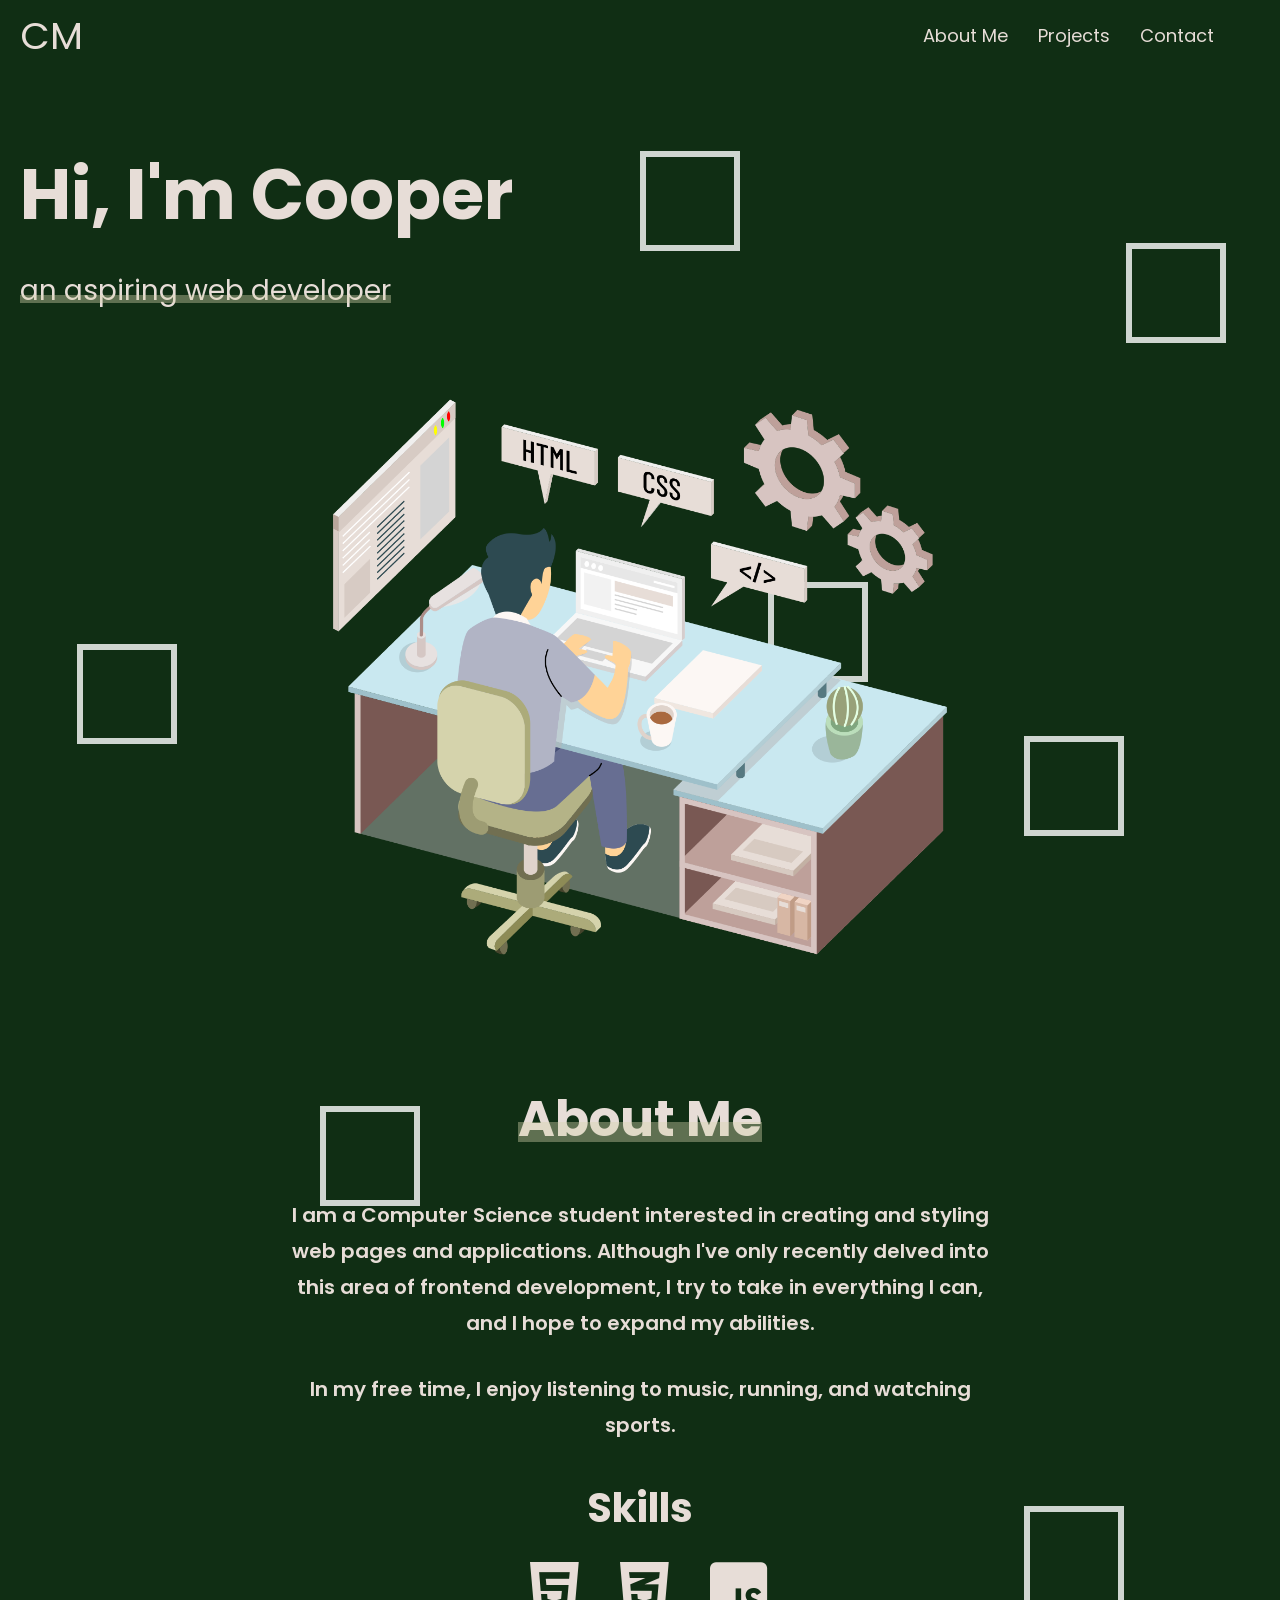
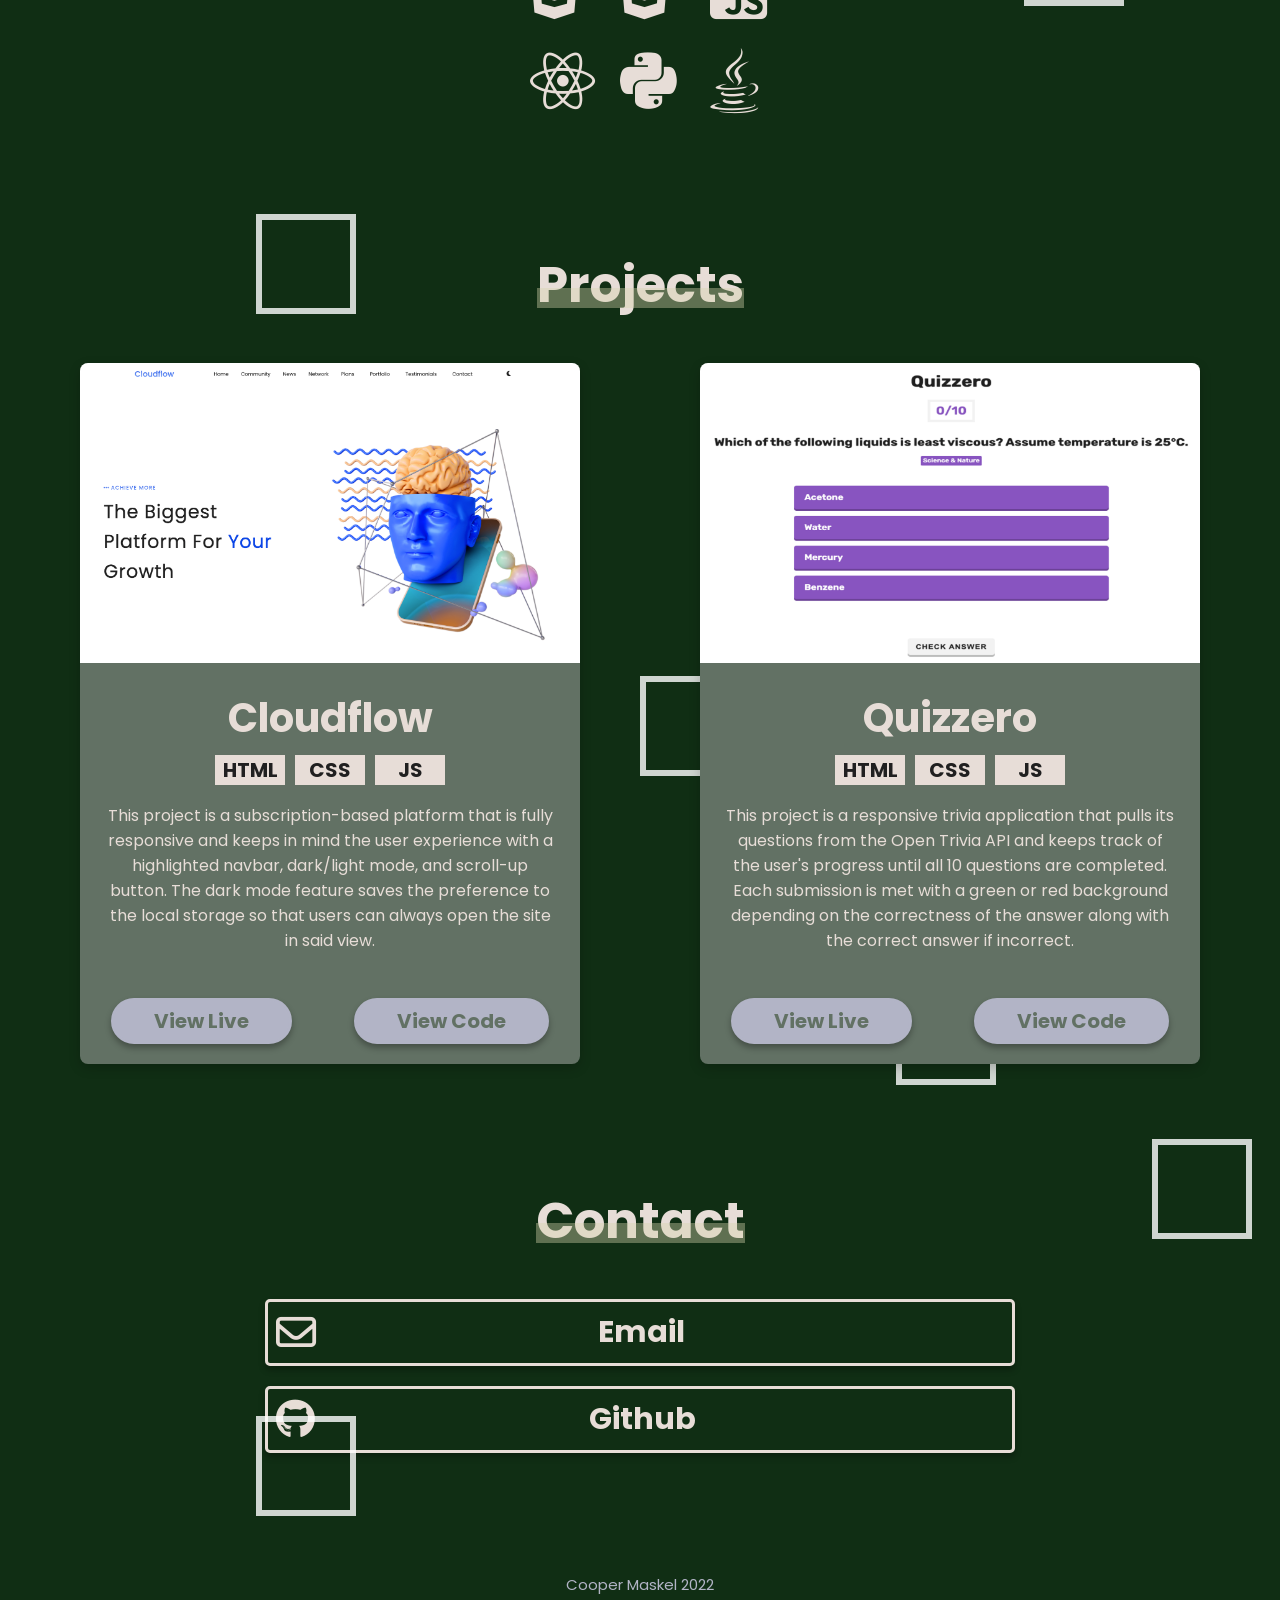
==== index.html @ 6a72db23 "Add files via upload" ====
<!DOCTYPE html>
<html lang="en">
    <head>
        <meta charset="UTF-8">
        <meta http-equiv="X-UA-Compatible" content="IE=edge">
        <meta name="viewport" content="width=device-width, initial-scale=1.0">
        <title>Portfolio | Cooper Maskel</title>

        <!-- Font Awesome link -->
        <link
        rel="stylesheet" href="https://cdnjs.cloudflare.com/ajax/libs/font-awesome/6.0.0-beta2/css/all.min.css" integrity="sha512-YWzhKL2whUzgiheMoBFwW8CKV4qpHQAEuvilg9FAn5VJUDwKZZxkJNuGM4XkWuk94WCrrwslk8yWNGmY1EduTA==" crossorigin="anonymous" referrerpolicy="no-referrer"/>

        <!-- Stylesheets -->
        <link rel="stylesheet" href="css/styles.css">
    </head>
    <body>
        <main>
            <header class="header">
                <nav class="nav container">
                    <a href="../html/index.html" class="brand">CM</a>
                    <ul class="nav-list">
                        <li class="nav-item">
                            <i class="fa-solid fa-play"></i>
                            <a href="#about" class="nav-item-link">About Me</a>
                        </li>
                        <li class="nav-item">
                            <i class="fa-solid fa-play"></i>
                            <a href="#projects" class="nav-item-link">Projects</a>
                        </li>
                        <li class="nav-item">
                            <i class="fa-solid fa-play"></i>
                            <a href="#contact" class="nav-item-link">Contact</a>
                        </li>
                    </ul>
                    <div class="nav-toggle flex">
                        <input type="checkbox" class="menu-toggle-checkbox">
                        <div class="menu-toggle">
                            <span></span>
                            <span></span>
                            <span></span>
                        </div>
                    </div>
                </nav>
            </header>

            <div class="box">
                <div class="div"></div>
                <div class="div"></div>
                <div class="div"></div>
                <div class="div"></div>
                <div class="div"></div>
                <div class="div"></div>
                <div class="div"></div>
                <div class="div"></div>
                <div class="div"></div>
                <div class="div"></div>
                <div class="div"></div>
                <div class="div"></div>
                <div class="div"></div>
            </div>


            <section class="main">
                <div class="container">
                    <div class="main-info">
                        <h1>Hi, I'm Cooper</h1>
                        <h2>an aspiring web developer</h4>
                    </div>
                    <div class="img">
                        <img src="./images/developer-transparent.png" alt="Web developer">
                    </div>
                </div>
            </section>

            <section id="about" class="about">
                <div class="container">
                    <div class="section-head">
                        <h2>About Me</h2>
                    </div>
                    <div class="about-content">
                        <p class="text">
                            I am a Computer Science student interested in creating and styling web pages and applications.
                            Although I've only recently delved into this area of frontend development, I try to take in everything I
                            can, and I hope to expand my abilities.
                        </p>
                        <p class="text">
                            In my free time, I enjoy listening to music, running, and watching sports.
                        </p>
                    </div>
                    <div class="section-end">
                        <h3>Skills</h3>
                    </div>
                    <ul class="skills-list grid">
                        <li class="skill">
                            <i class="fab fa-html5"></i>
                        </li>
                        <li class="skill">
                            <i class="fab fa-css3-alt"></i>
                        </li>
                        <li class="skill">
                            <i class="fab fa-js-square"></i>
                        </li>
                        <li class="skill">
                            <i class="fab fa-react"></i>
                        </li>
                        <li class="skill">
                            <i class="fa-brands fa-python"></i>
                        </li>
                        <li class="skill">
                            <i class="fa-brands fa-java"></i>
                        </li>
                    </ul>
                </div>
            </section>

            <section id="projects" class="projects">
                <div class="container">
                    <div class="section-head">
                        <h2>Projects</h2>
                    </div>
                    <div class="projects-content grid">
                        <div class="card">
                            <div class="project">
                                <div class="img">
                                    <a target="_blank" rel="noopener noreferrer" href="#">
                                        <img src="./images/project-cloudflow.png" alt="Cloudflow website">
                                    </a>
                                </div>
                                <div class="card-details">
                                    <div class="card-info">
                                        <h5>Cloudflow</h5>
                                    </div>
                                    <div class="card-technologies flex">
                                        <div class="technology flex">
                                            <p>HTML</p>
                                        </div>
                                        <div class="technology flex">
                                            <p>CSS</p>
                                        </div>
                                        <div class="technology flex">
                                            <p>JS</p>
                                        </div>
                                    </div>
                                    <div class="card-description">
                                        <p class="text">This project is a subscription-based platform that is fully responsive and
                                            keeps in mind the user experience with a highlighted navbar, dark/light mode,
                                            and scroll-up button. The dark mode feature saves the preference to the local storage
                                            so that users can always open the site in said view.
                                        </p>
                                    </div>
                                </div>
                            </div>
                            <div class="buttons-group">
                                <a class="btn" target="_blank" rel="noopener noreferrer" href="https://coopmask.github.io/cloudflow/">View Live</a>
                                <a class="btn" target="_blank" rel="noopener noreferrer" href="https://github.com/coopmask/cloudflow">View Code</a>
                            </div>
                        </div>
                        <div class="card">
                            <div class="project">
                                <div class="img">
                                    <a target="_blank" rel="noopener noreferrer" href="#">
                                        <img src="./images/project-quizzero.png" alt="Quizzero app">
                                    </a>
                                </div>
                                <div class="card-details">
                                    <div class="card-info">
                                        <h5>Quizzero</h5>
                                    </div>
                                    <div class="card-technologies flex">
                                        <div class="technology flex">
                                            <p>HTML</p>
                                        </div>
                                        <div class="technology flex">
                                            <p>CSS</p>
                                        </div>
                                        <div class="technology flex">
                                            <p>JS</p>
                                        </div>
                                    </div>
                                    <div class="card-description">
                                        <p class="text">This project is a responsive trivia application that pulls its questions from the Open
                                            Trivia API and keeps track of the user's progress until all 10 questions are 
                                            completed. Each submission is met with a green or red background depending on 
                                            the correctness of the answer along with the correct answer if incorrect.
                                        </p>
                                    </div>
                                </div>
                            </div>
                            <div class="buttons-group">
                                <a class="btn" target="_blank" rel="noopener noreferrer" href="https://coopmask.github.io/quizzero/">View Live</a>
                                <a class="btn" target="_blank" rel="noopener noreferrer" href="https://github.com/coopmask/quizzero">View Code</a>
                            </div>
                        </div>
                    </div>
                </div>
            </section>

            <section id="contact" class="contact">
                <div class="section-head">
                    <h2>Contact</h2>
                </div>
                <div class="contact-links flex">
                    <ul>
                        <li class="contact-link">
                            <a class="contact-link-item" href="mailto:cmaskel6@gmail.com">
                                <i class="far fa-envelope"></i>
                                <p>Email</p>
                            </a>
                        </li>
                        <li class="contact-link">
                            <a class="contact-link-item" target="_blank" rel="noopener noreferrer" href="https://github.com/coopmask">
                                <i class="fab fa-github"></i>
                                <p>Github</p>
                            </a>
                        </li>
                    </ul>
                </div>
                <div class="contact-bottom">
                    <p>Cooper Maskel 2022</p>
                </div>
            </section>
        </main>

        <script src="js/script.js"></script>
    </body>
</html>
---- css/styles.css ----
@import url('https://fonts.googleapis.com/css2?family=Poppins:wght@200;300;400;500;600;700&display=swap');

:root {
    --white-color: #e7ddd7;
    --white-color-alt: #b2b4c6;
    --dark-color: #202020;
    --highlight-color: #d5d3ac;
    --main-color: #102e14;
    /* --main-color-alt: #215727; */
    --main-color-alt: rgb(98, 113, 100);
    --secondary-color: #213595;

    --poppins-font: 'Poppins', sans-serif;

    --transition: all 0.3s ease-in;
}

*, *::before, *::after {
    padding: 0;
    margin: 0;
    box-sizing: border-box;
}

html {
    /* 10px */
    font-size: 62.5%;
    scroll-behavior: smooth;
}

body {
    background-color: var(--main-color);
    font-family: var(--poppins-font);
    font-size: 1.6rem;
    overflow-x: hidden;
}

main {
    position: relative;
}

section {
    padding-block: 4rem;
}

img {
    width: 100%;
    display: block;
}

ul {
    list-style: none;
}

a {
    color: var(--white-color);
    text-decoration: none;
}

.container {
    max-width: 130rem;
    padding: 0 2rem;
    margin: 0 auto;
}

.flex {
    display: flex;
    justify-content: center;
    align-items: center;
}

.grid {
    display: grid;
}

.section-head {
    text-align: center;
    margin-bottom: 4rem;
}

.text {
    max-width: 60rem;
    margin: 0 auto;
}

/* Buttons */
button {
    background: none;
    border: none;
    cursor: pointer;
}

.btn {
    background-color: var(--white-color-alt);
    color: var(--main-color-alt);
    text-align: center;
    display: inline-block;
    font-size: 2rem;
    font-weight: 700;
    border: 3px solid var(--white-color-alt);
    box-shadow: 0 4px 6px rgb(0 0 0 / 30%);
    border-radius: 5rem;
    padding: 0.5rem 4rem;
    transition: 0.125s ease-in-out;
}

.btn:hover {
    background-color: var(--main-color-alt);
    color: var(--white-color-alt);
    border: 3px solid var(--white-color-alt);
}

/* Header */
.header {
    background-color: var(--main-color);
    position: fixed;
    top: 0;
    left: 0;
    width: 100%;
    z-index: 10;
}

.nav {
    background-color: inherit;
    display: flex;
    justify-content: space-between;
    align-items: center;
    height: 7rem;
    padding: 2rem;
}

.brand {
    font-size: 3.8rem;
    font-weight: 400;
}

.nav-list {
    background: var(--main-color);
    position: fixed;
    top: 7rem;
    left: 0;
    right: 0;
    transform: translateX(150%);
    display: flex;
    flex-direction: column;
    row-gap: 3rem;
    width: 100%;
    height: 100vh;
    padding: 3rem;
    transition: var(--transition);
    z-index: 15;
}

.nav-list.active {
    transform: translateX(0);
}

.nav-item {
    position: relative;
    display: flex;
    align-items: center;
}

.nav-item-link::after {
    background-color: var(--white-color);
    content: "";
    position: absolute;
    left: 0;
    bottom: -8px;
    width: 100%;
    height: 4px;
    transform: scaleX(0);
    transform-origin: right;
    transition: transform 125ms ease-in;
}

.nav-item-link:hover::after {
    transform: scaleX(100%);
}

.nav-item i {
    display: none;
}

.nav-item-link {
    font-size: 3.5rem;
    font-weight: 400;
}

.nav-list.active .nav-item i {
    display: inline-block;
    color: var(--white-color);
    font-size: 2.5rem;
    margin-right: 2rem;
}

.nav-toggle {
    width: 50px;
    height: 50px;
}

.menu-toggle-checkbox {
    display: block;
    position: absolute;
    width: 30px;
    height: 30px;
    z-index: 2;
    opacity: 0;
    cursor: pointer;
}

.menu-toggle {
    position: relative;
    width: 60%;
    height: 60%;
}

.menu-toggle span {
    background-color: var(--white-color);
    display: block;
    position: absolute;
    width: 30px;
    height: 5px;
    border-radius: 20px;
    transition: 0.25s ease-in-out;
    z-index: 1;
}

.menu-toggle span:nth-of-type(1) {
    top: 0px;
}

.menu-toggle span:nth-of-type(2) {
    top: 11px;
}

.menu-toggle span:nth-of-type(3) {
    top: 22px;
}

.nav-list.active .menu-toggle span:nth-of-type(1) {
    transform: rotate(-45deg) translateY(8px);
}

.nav-list.active .menu-toggle span:nth-of-type(2) {
    opacity: 0;
}

.nav-list.active .menu-toggle span:nth-of-type(3) {
    transform: rotate(45deg) translateY(-8px);
}

/* Boxes Background Animation */
.box div {
    background-color: transparent;
    /* background-attachment: fixed; */
    border: 6px solid rgba(255, 255, 255, 0.8);
    position: absolute;
    width: 100px;
    height: 100px;
}

.box div:nth-child(1) {
    top: 1%;
    left: 50%;
    animation: box-animate 10s linear infinite;
}

.box div:nth-child(2) {
    top: 70%;
    left: 50%;
    animation: box-animate 7s linear infinite;
}

.box div:nth-child(3) {
    top: 17%;
    left: 6%;
    animation: box-animate 9s linear infinite;
}

.box div:nth-child(4) {
    top: 15%;
    left: 60%;
    animation: box-animate 12s linear infinite;
}

.box div:nth-child(5) {
    top: 67%;
    left: 10%;
    animation: box-animate 8s linear infinite;
}

.box div:nth-child(6) {
    top: 80%;
    left: 70%;
    animation: box-animate 12s linear infinite;
}

.box div:nth-child(7) {
    top: 45%;
    left: 80%;
    animation: box-animate 15s linear infinite;
}

.box div:nth-child(8) {
    top: 32%;
    left: 25%;
    animation: box-animate 16s linear infinite;
}

.box div:nth-child(9) {
    top: 94%;
    left: 20%;
    animation: box-animate 9s linear infinite;
}

.box div:nth-child(10) {
    top: 20%;
    left: 80%;
    animation: box-animate 6s linear infinite;
}

.box div:nth-child(11) {
    top: 85%;
    left: 90%;
    animation: box-animate 7s linear infinite;
}

.box div:nth-child(12) {
    top: 4%;
    left: 88%;
    animation: box-animate 16s linear infinite;
}

.box div:nth-child(13) {
    top: 55%;
    left: 20%;
    animation: box-animate 7s linear infinite;
}

@keyframes box-animate {
    0% {
        transform: scale(0) translateY(0) rotate(0);
        opacity: 1;
    }

    100% {
        transform: scale(1.3) translateY(-90px) rotate(360deg);
        opacity: 0;
    }
}

/* Main Section */
.main {
    position: relative;
    margin-top: 9rem;
}

.main-info {
    color: var(--white-color);
    margin-bottom: 7rem;
}

.main-info h1 {
    font-size: 7rem;
    font-weight: 700;
    line-height: 1;
    margin-bottom: 4rem;
}

.main-info h2, .section-head h2 {
    color: inherit;
    display: inline;
    position: relative;
}

.main-info h2 {
    font-size: 2.8rem;
    font-weight: 400;
}

.main-info h2::after, .section-head h2::after {
    background-color: var(--highlight-color);
    content: "";
    position: absolute;
    left: 0;
    bottom: 0.25em;
    width: 100%;
    opacity: .4;
}

.main-info h2::after {
    height: 8px;
}

.main .img img {
    max-width: 650px;
    margin: 0 auto;
}

.section-head h2 {
    color: var(--white-color);
    font-size: 5rem;
}

.section-head h2::after {
    height: 20px;
}

/* About Section */
.about {
    scroll-margin-top: 20px;
}

.about-content {
    color: var(--white-color);
    text-align: center;
    margin-bottom: 3.5rem;
}

.about-content p {
    font-size: 2rem;
    font-weight: 600;
    line-height: 1.8;
}

.about-content p:nth-child(1) {
    margin-bottom: 3rem;
}

/* Skills Segment */
.section-end {
    text-align: center;
    margin-bottom: 2rem;
}

.section-end h3 {
    color: var(--white-color);
    font-size: 4rem;
}

.skills-list {
    margin: 2rem 0 8rem 0;
    justify-content: center;
    grid-template-columns: repeat(3, 40px);
    grid-template-rows: repeat(2, 40px);
    gap: 5rem;
}

.skill i {
    color: var(--white-color);
    font-size: 6.5rem;
}

/* Projects Section */
.projects {
    scroll-margin-top: 20px;
}

.projects-content {
    grid-template-columns: 1fr;
}

.card {
    background-color: var(--main-color-alt);
    position: relative;
    border-radius: 8px;
    box-shadow: 0px 4px 12px rgba(0,0,0,0.2);
    max-width: 50rem;
    margin: 0 auto 4rem;
    cursor: pointer;
}

.project {
    top: 0;
    bottom: 0;
    left: 0;
    right: 0;
    text-align: center;
}

.project .img {
    height: 40%;
}

.project .img img {
    width: 100%;
    height: 100%;
    object-fit: cover;
    object-position: top left;
    border-top-left-radius: 8px;
    border-top-right-radius: 8px;
}

.card-details{
    display: flex;
    flex-direction: column;
    align-items: center;
    padding: 2.5rem;
}

.card-info h5 {
    color: var(--white-color);
    font-size: 4rem;
    margin-bottom: 0.7rem;
}

.card-technologies {
    flex-direction: row;
    column-gap: 1rem;
    width: 80%;
    margin-bottom: 1.8rem;
}

.technology {
    background-color: var(--white-color);
    width: 70px;
    height: 30px;
}

.technology p {
    color: var(--dark-color);
    font-size: 2rem;
    font-weight: 700;
}

.card-description p {
    color: var(--white-color);
}

.buttons-group {
    display: flex;
    flex-direction: row;
    justify-content: space-around;
    width: 100%;
    margin-bottom: 1.5rem;
}

/* Contact Section */
.contact {
    padding-bottom: 0.5rem;
    scroll-margin-top: 20px;
}

.contact-links {
    margin-bottom: 12rem;
}

.contact-links ul {
    width: 65%;
    max-width: 750px;
}

.contact-link {
    border: 3px solid var(--white-color);
    box-shadow: 0 4px 6px rgb(0 0 0 / 30%);
    border-radius: 5px;
    padding: 0.8rem;
    transition: 0.125s ease-in-out;
}

.contact-link:nth-child(1) {
    margin-bottom: 2rem;
}

.contact-link:hover {
    background: var(--white-color);
}

.contact-link:hover .contact-link-item {
    color: var(--main-color);
}

.contact-link-item {
    font-size: 3rem;
    font-weight: 700;
    display: flex;
    flex-direction: row;
    align-items: center;
    width: 100%;
}

.contact-link-item i {
    font-size: 4rem;
}

.contact-links p {
    display: flex;
    flex-grow: 0.94;
    justify-content: center;
    align-items: center;
}

.contact-bottom {
    color: var(--white-color-alt);
    font-size: 1.5rem;
    text-align: center;
}

/* Media Queries */
@media (min-width: 768px) {
    /* Nav Section */
    .menu-toggle span {
        display: none;
    }

    .nav-list {
        background: none;
        position: relative;
        top: initial;
        transform: translateX(0);
        justify-content: end;
        flex-direction: row;
        column-gap: 3rem;
        height: initial;
        padding: initial;
        transition: none;
        z-index: initial;
    }

    .nav-list.active .nav-item i {
        display: none; 
    }

    .nav-item-link {
        font-size: 1.8rem;
    }

    /* Projects Section */
    .card-description p {
        margin-bottom: 2rem;
    }

    .buttons-group {
        flex-direction: column;
        justify-content: initial;
        align-items: center;
        margin-bottom: initial;
        row-gap: 1.5rem;
        margin-bottom: 2rem;
    }

    .buttons-group .btn {
        display: block;
        width: 80%;
    }
}

@media (min-width: 992px) {
    /* Main Section */
    .main {
        margin-top: 12rem;
    }

    .main-info {
        margin-bottom: 4rem;
    }
}

@media (min-width: 1200px) {
    .text {
        max-width: 70rem;
    }

    /* Projects Section */
    .projects-content {
        grid-template-columns: 1fr 1fr;
    }

    .buttons-group {
        display: flex;
        flex-direction: row;
        justify-content: space-around;
    }

    .buttons-group .btn {
        display: inline-block;
        width: initial;
    }
}

/* Change: img size, skills grid, projects grid + spacing
   
   also nav list
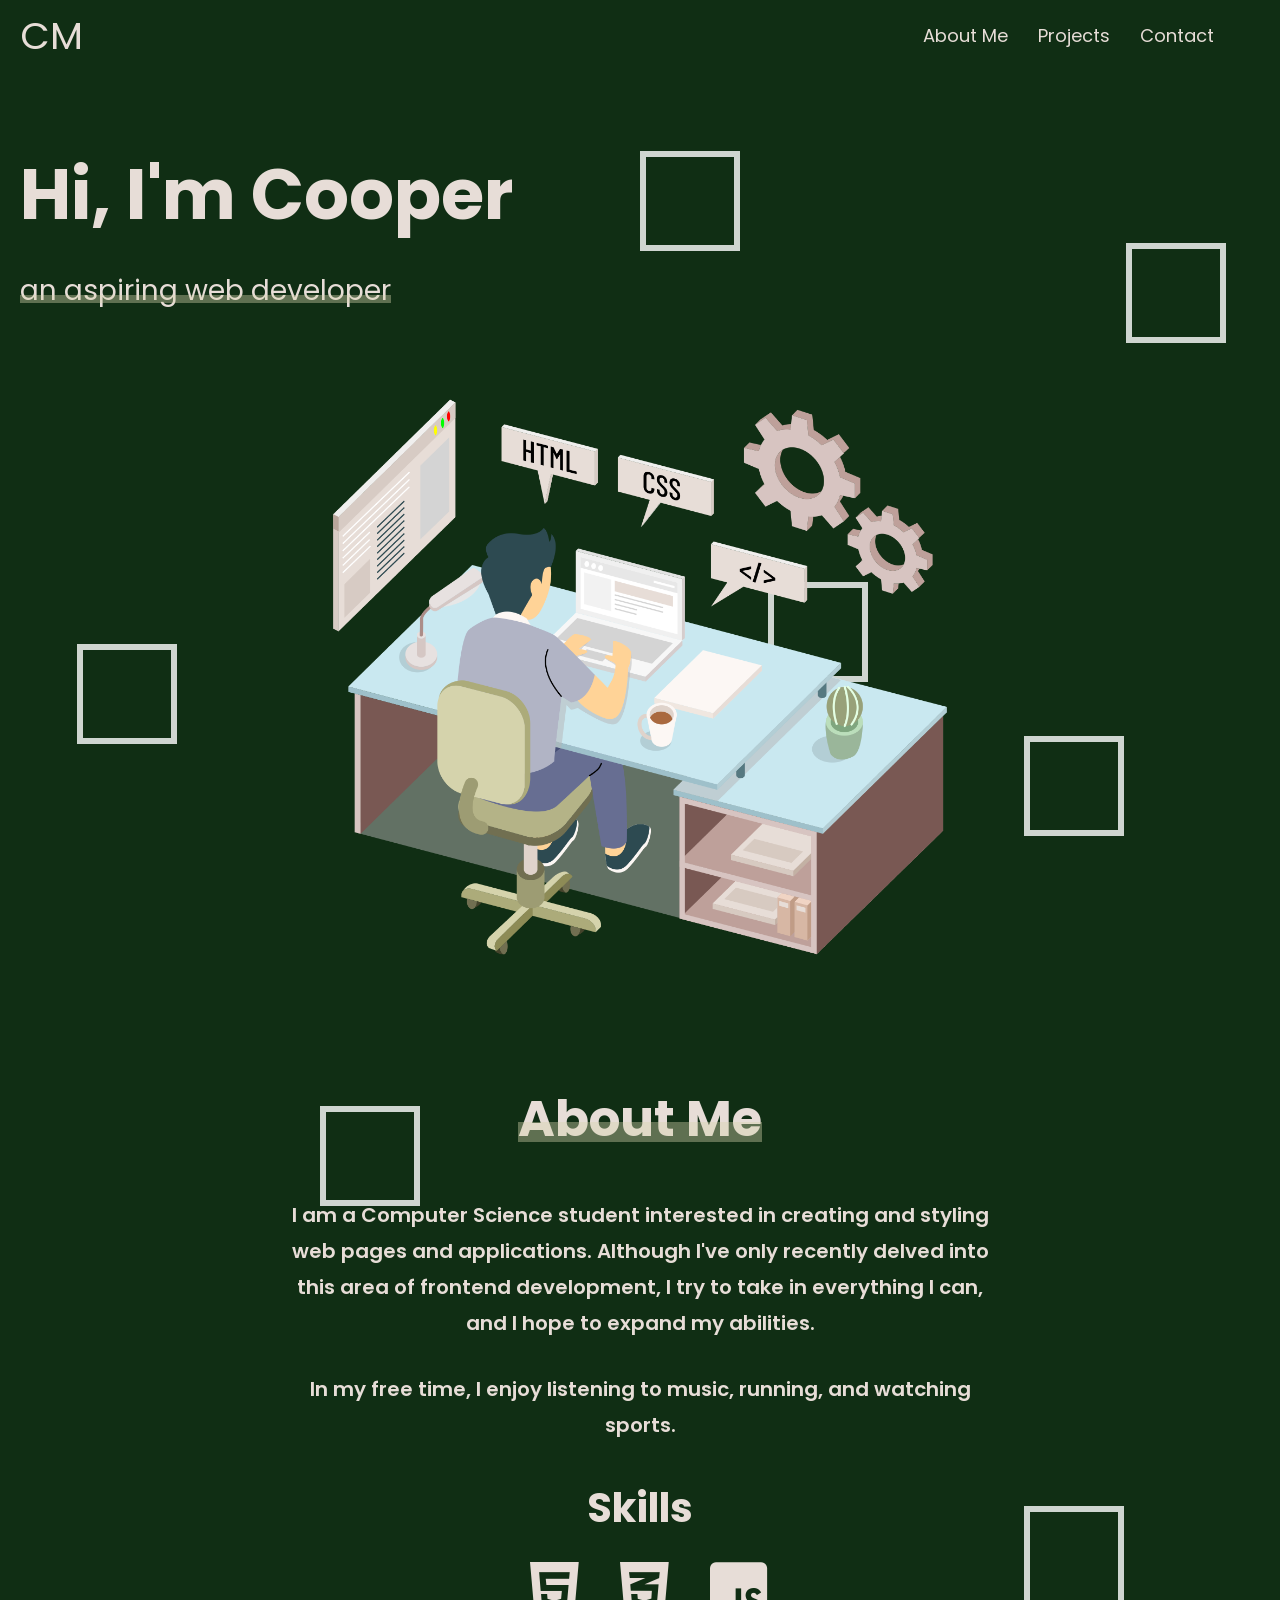
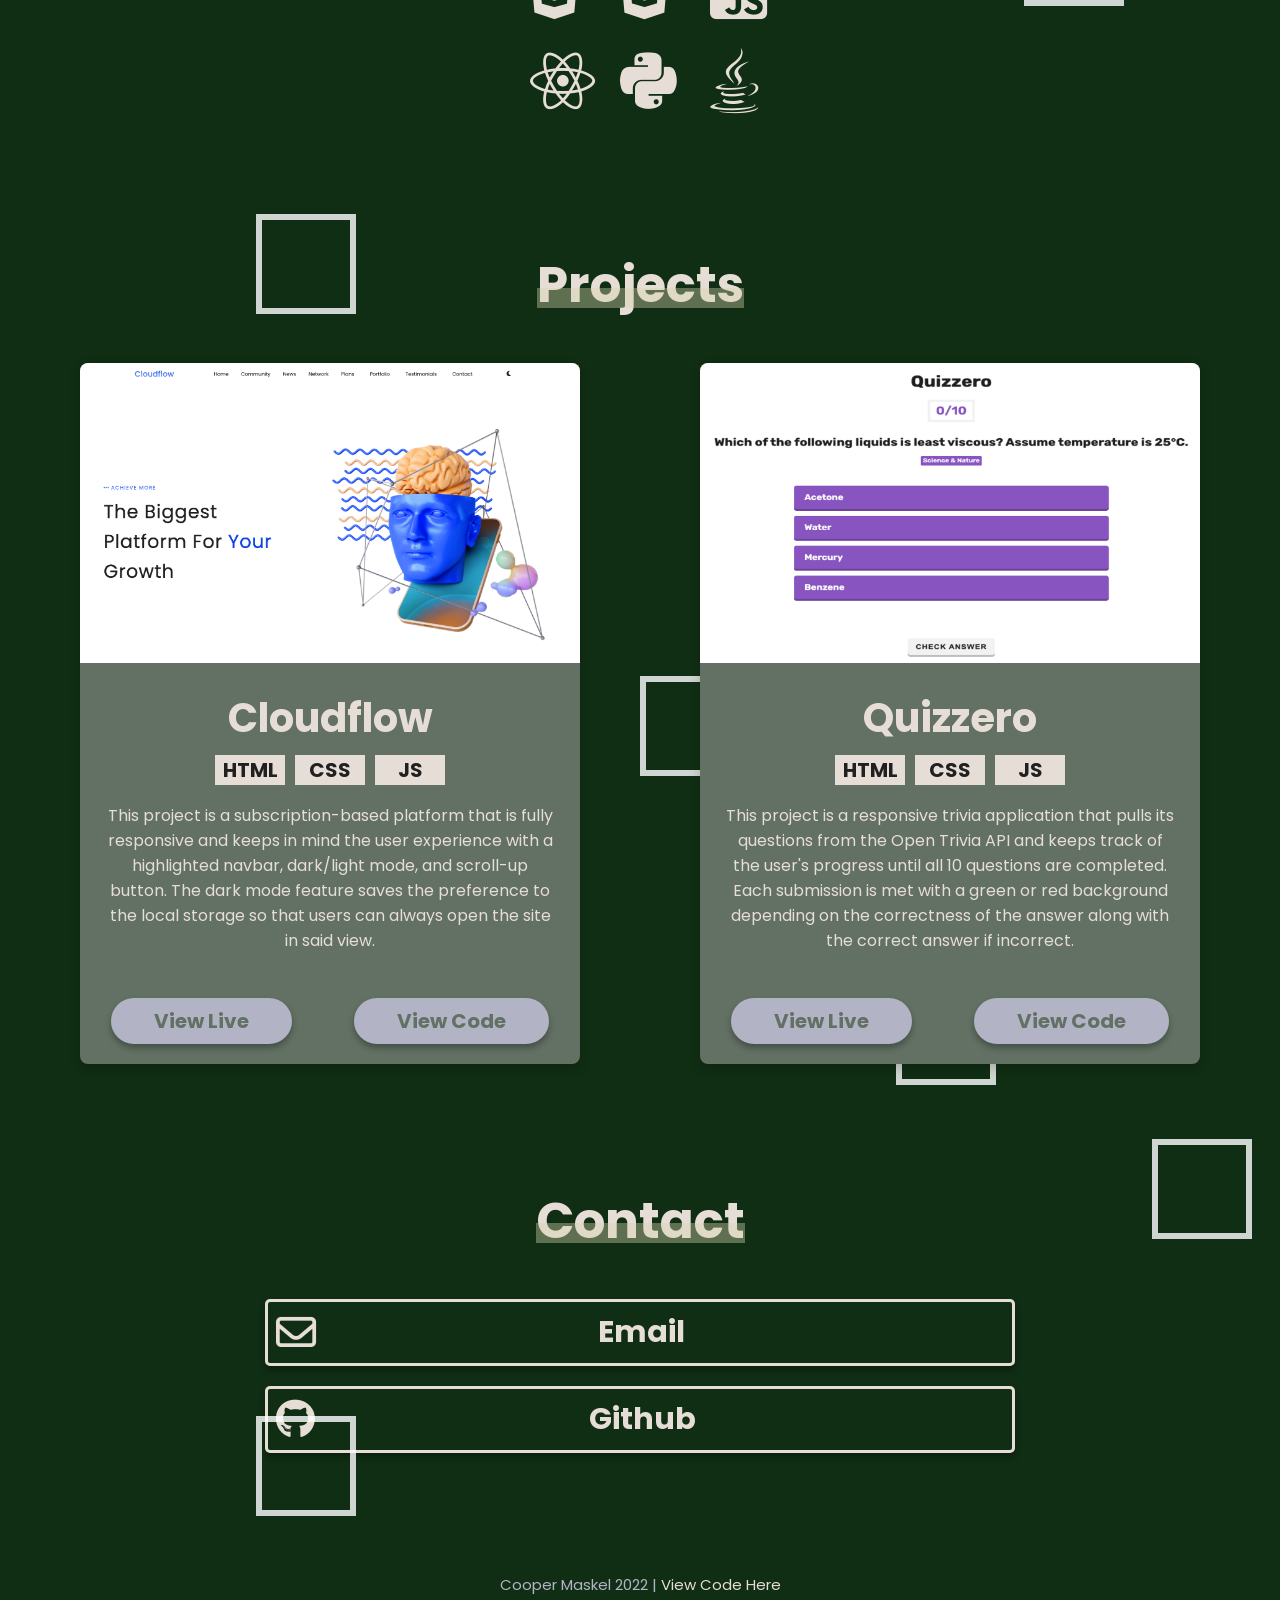
==== commit 1d9dad50: "Add files via upload" ====
--- a/index.html
+++ b/index.html
@@ -216,7 +216,7 @@
                     </ul>
                 </div>
                 <div class="contact-bottom">
-                    <p>Cooper Maskel 2022</p>
+                    <p>Cooper Maskel 2022 | <a target="_blank" rel="noopener noreferrer" href="https://github.com/coopmask/portfolio">View Code Here</a></p>
                 </div>
             </section>
         </main>
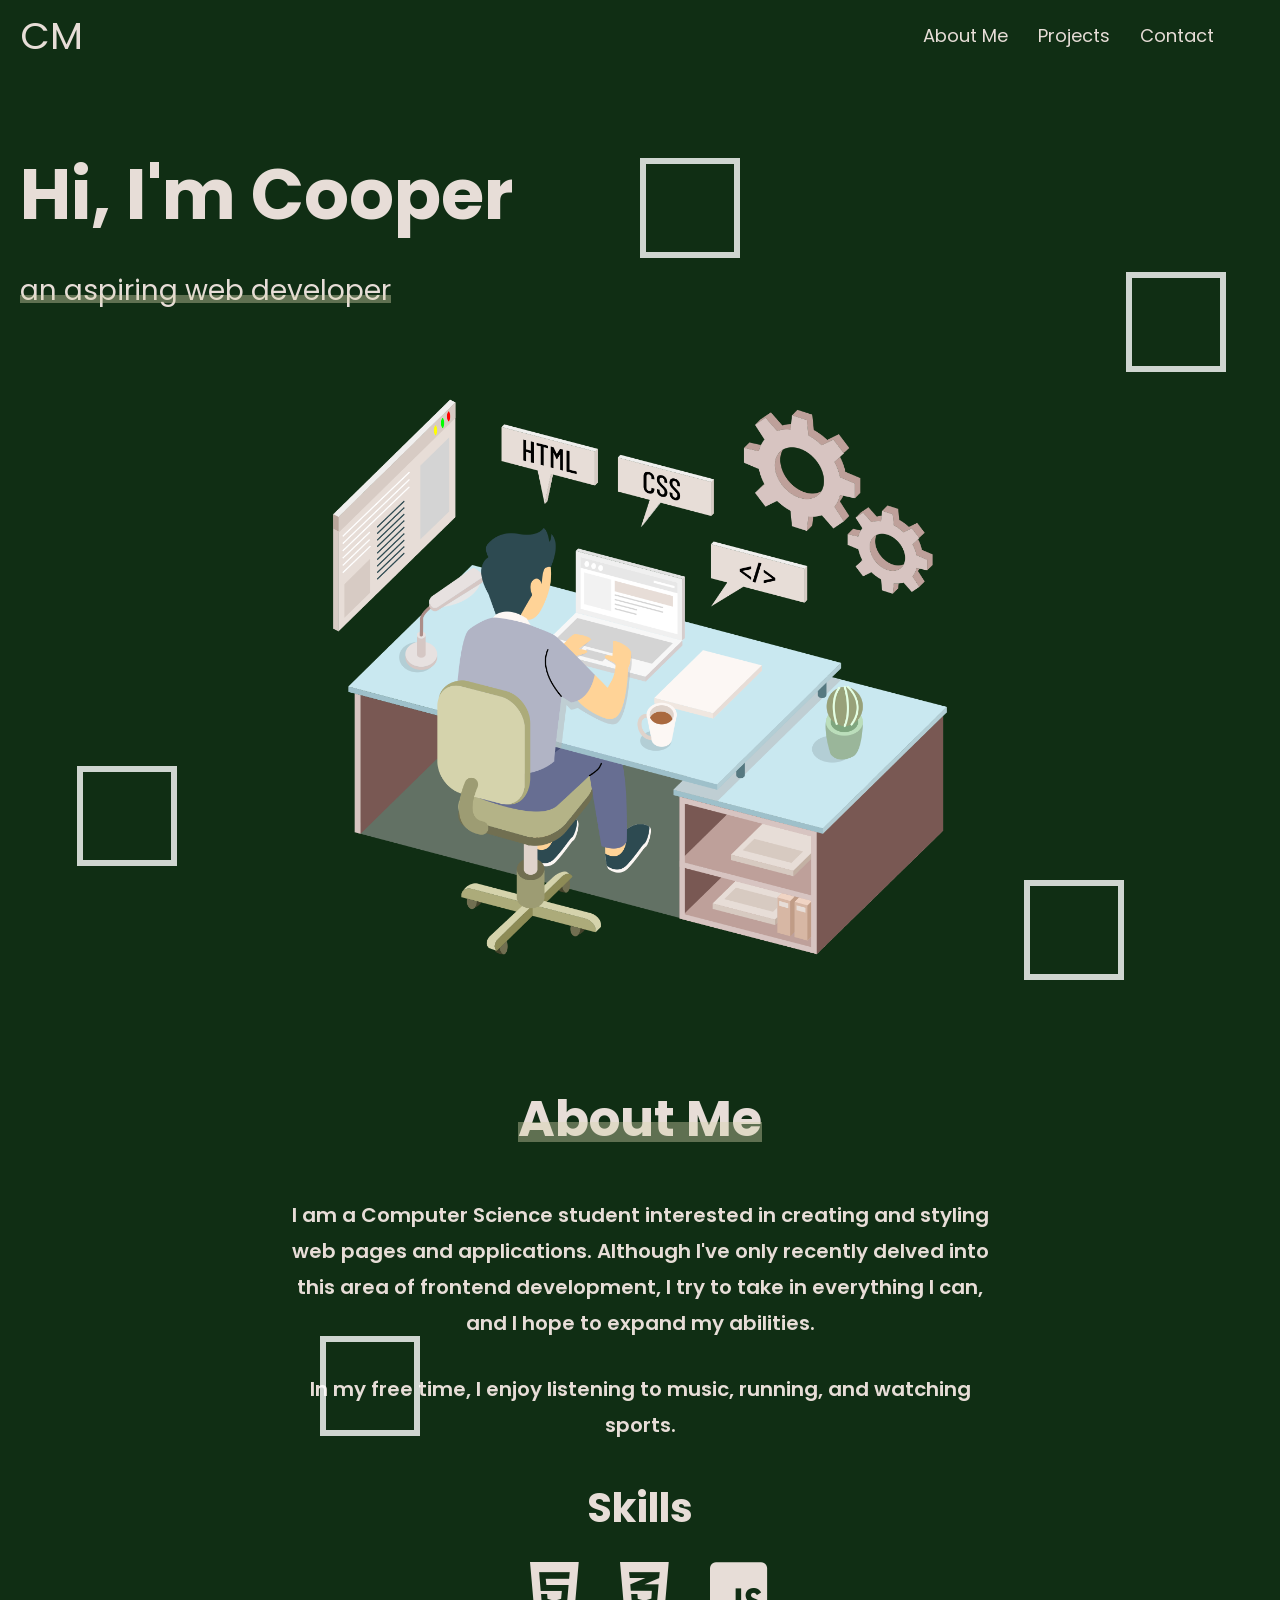
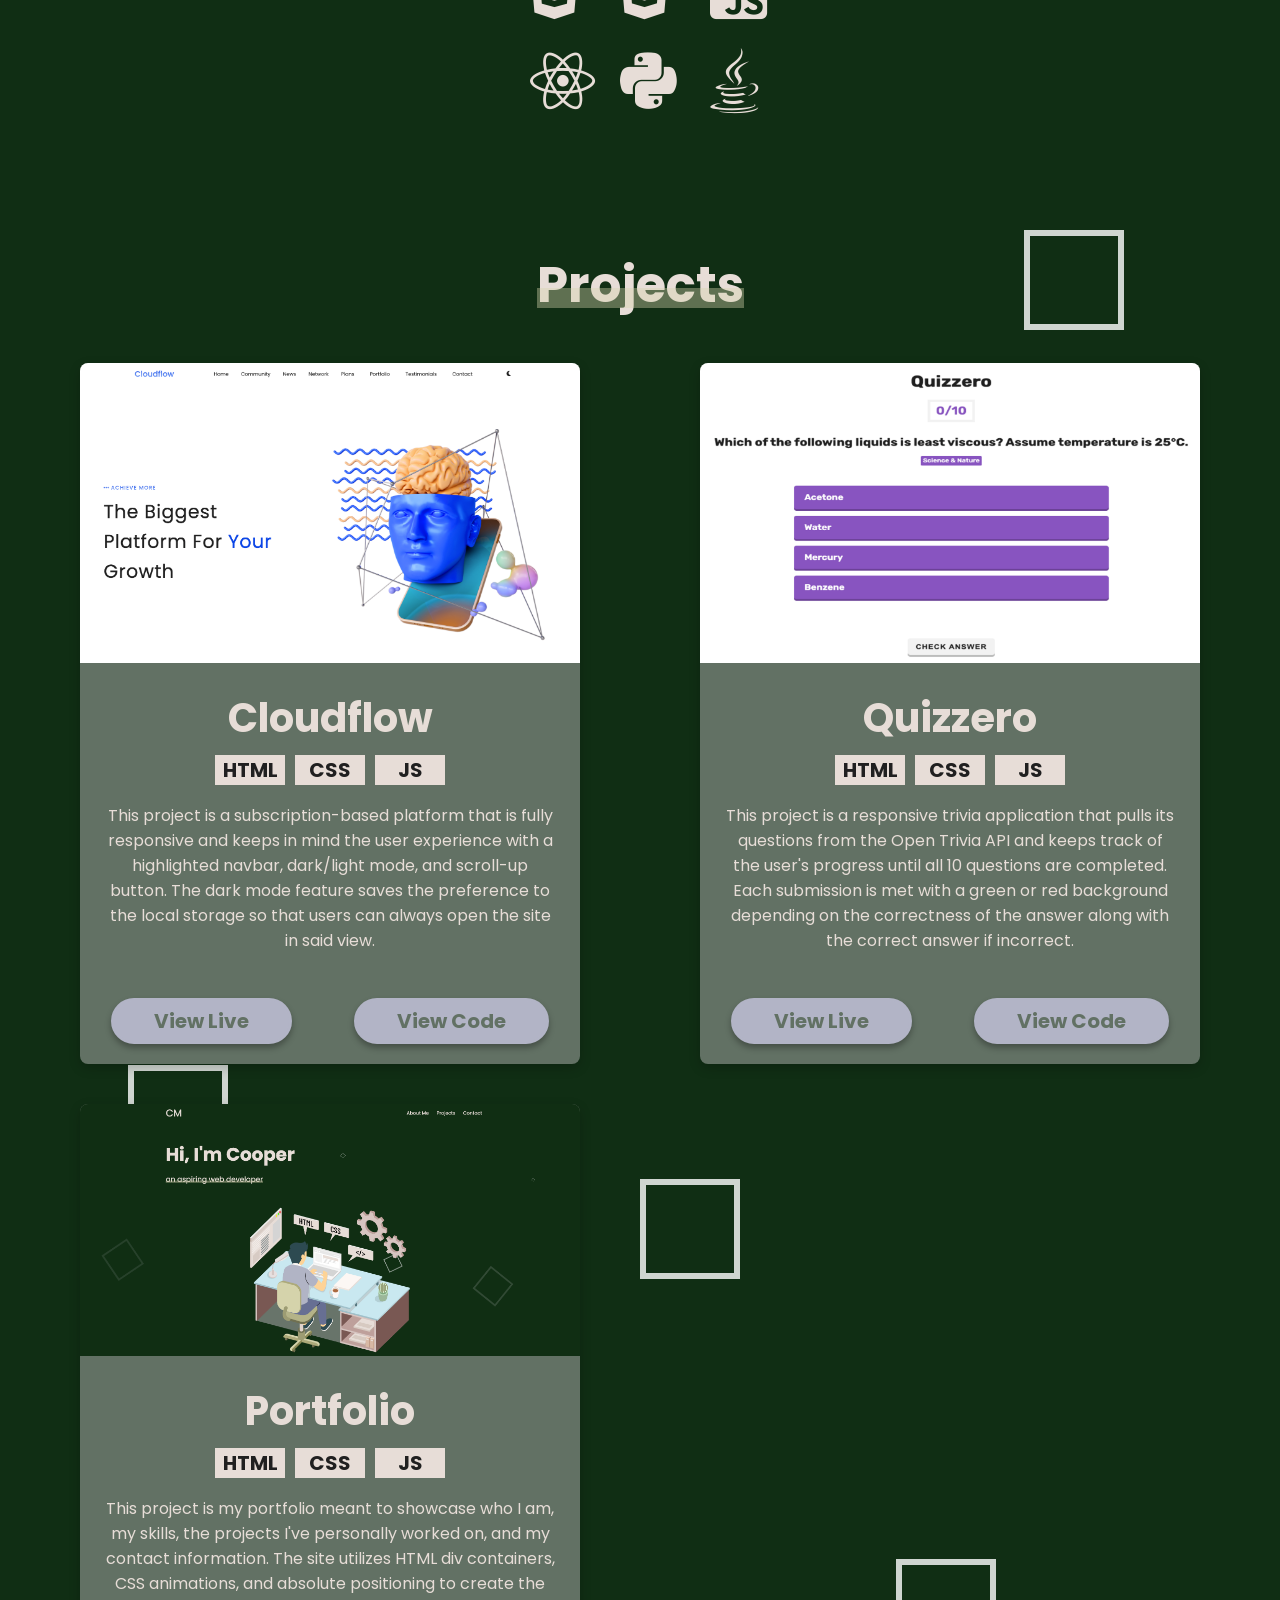
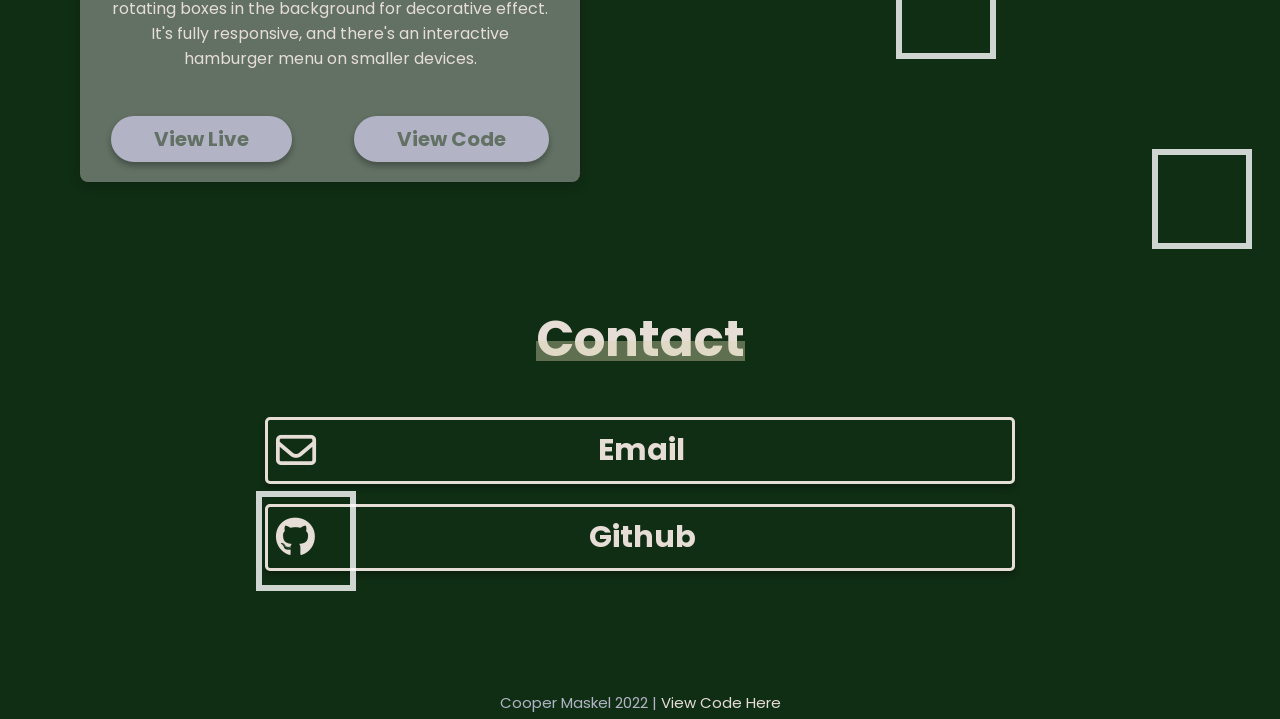
==== commit c38685b7: "Updated Index page with portfolio project (post-mistake)" ====
--- a/index.html
+++ b/index.html
@@ -17,7 +17,7 @@
         <main>
             <header class="header">
                 <nav class="nav container">
-                    <a href="../html/index.html" class="brand">CM</a>
+                    <a href="index.html" class="brand">CM</a>
                     <ul class="nav-list">
                         <li class="nav-item">
                             <i class="fa-solid fa-play"></i>
@@ -191,6 +191,41 @@
                                 <a class="btn" target="_blank" rel="noopener noreferrer" href="https://github.com/coopmask/quizzero">View Code</a>
                             </div>
                         </div>
+                        <div class="card">
+                            <div class="project">
+                                <div class="img">
+                                    <a target="_blank" rel="noopener noreferrer" href="#">
+                                        <img src="./images/project-portfolio.png" alt="Portfolio website">
+                                    </a>
+                                </div>
+                                <div class="card-details">
+                                    <div class="card-info">
+                                        <h5>Portfolio</h5>
+                                    </div>
+                                    <div class="card-technologies flex">
+                                        <div class="technology flex">
+                                            <p>HTML</p>
+                                        </div>
+                                        <div class="technology flex">
+                                            <p>CSS</p>
+                                        </div>
+                                        <div class="technology flex">
+                                            <p>JS</p>
+                                        </div>
+                                    </div>
+                                    <div class="card-description">
+                                        <p class="text">This project is my portfolio meant to showcase who I am, my skills, the projects I've personally 
+                                            worked on, and my contact information. The site utilizes HTML div containers, CSS animations, and absolute
+                                            positioning to create the rotating boxes in the background for decorative effect. It's fully responsive, and
+                                            there's an interactive hamburger menu on smaller devices.
+                                        </p>
+                                    </div>
+                                </div>
+                            </div>
+                            <div class="buttons-group">
+                                <a class="btn" target="_blank" rel="noopener noreferrer" href="https://coopmask.github.io/portfolio/">View Live</a>
+                                <a class="btn" target="_blank" rel="noopener noreferrer" href="https://github.com/coopmask/portfolio">View Code</a>
+                            </div>
                     </div>
                 </div>
             </section>
